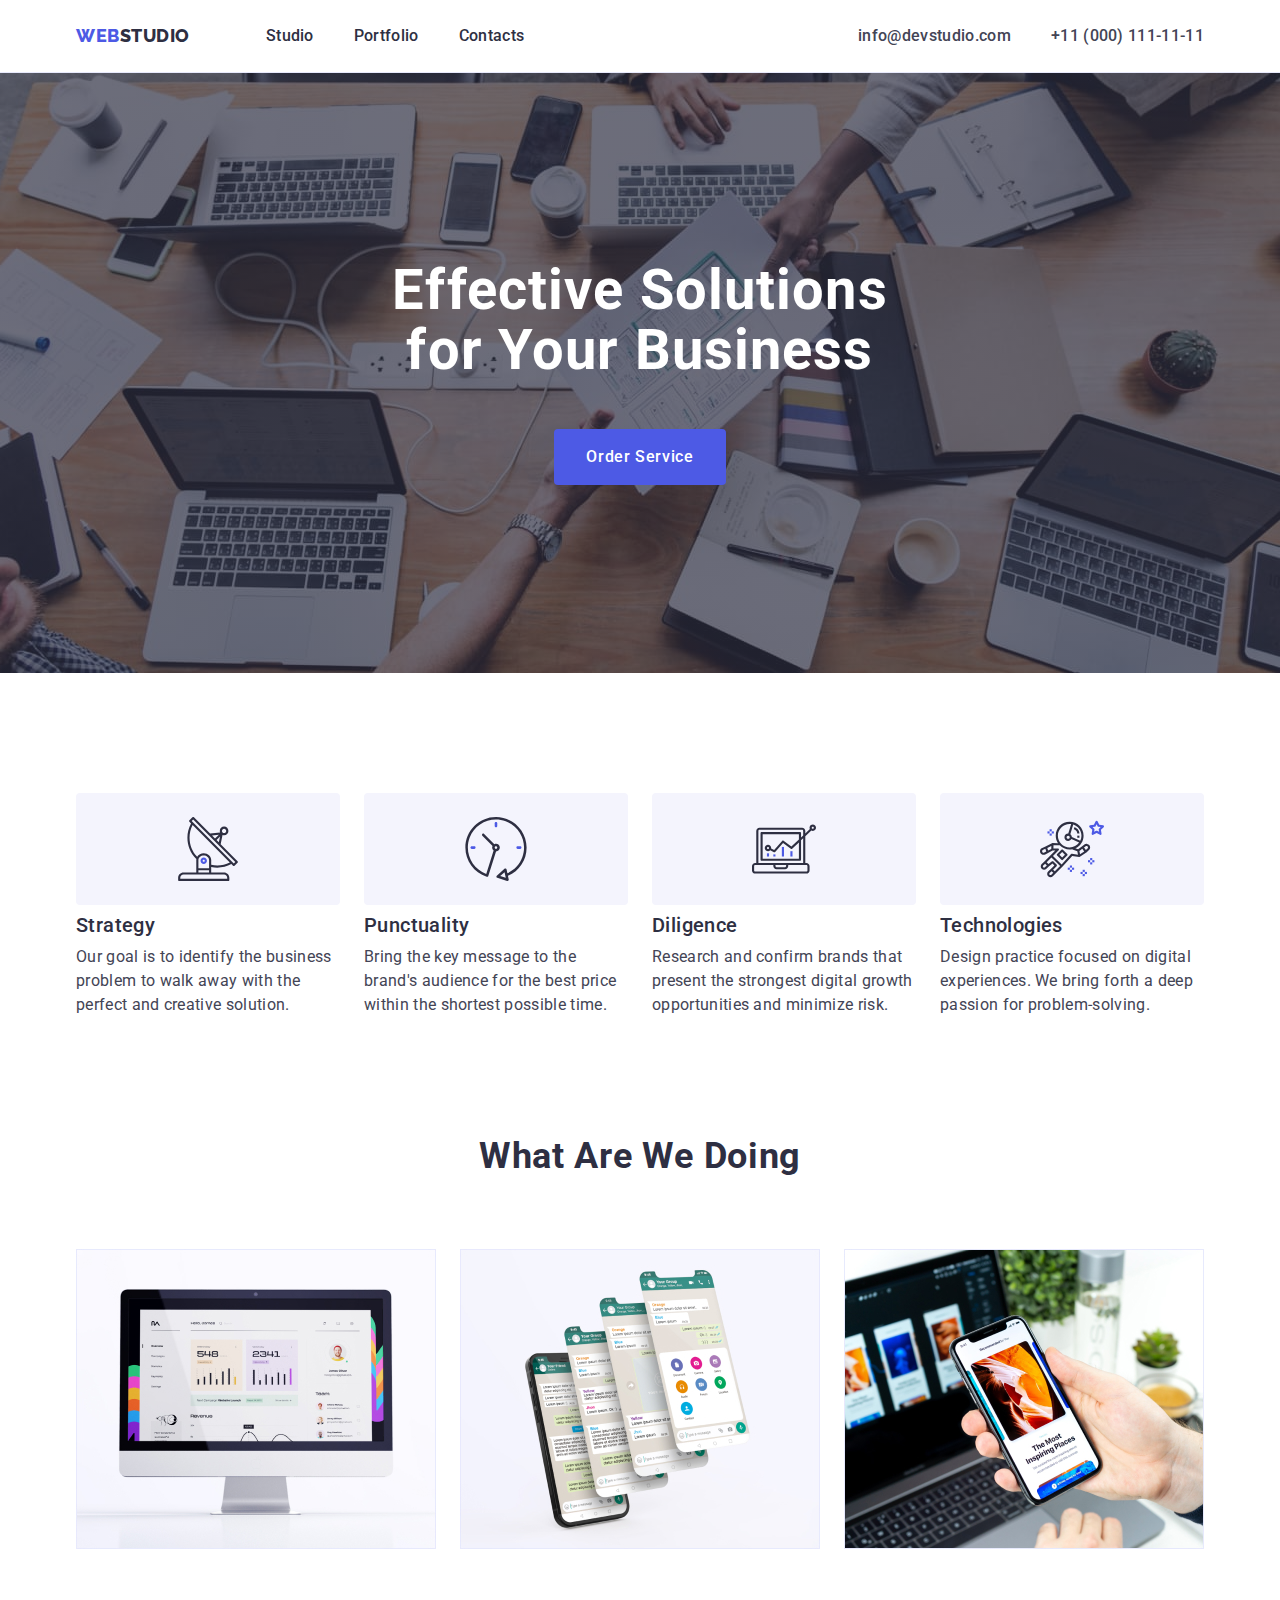
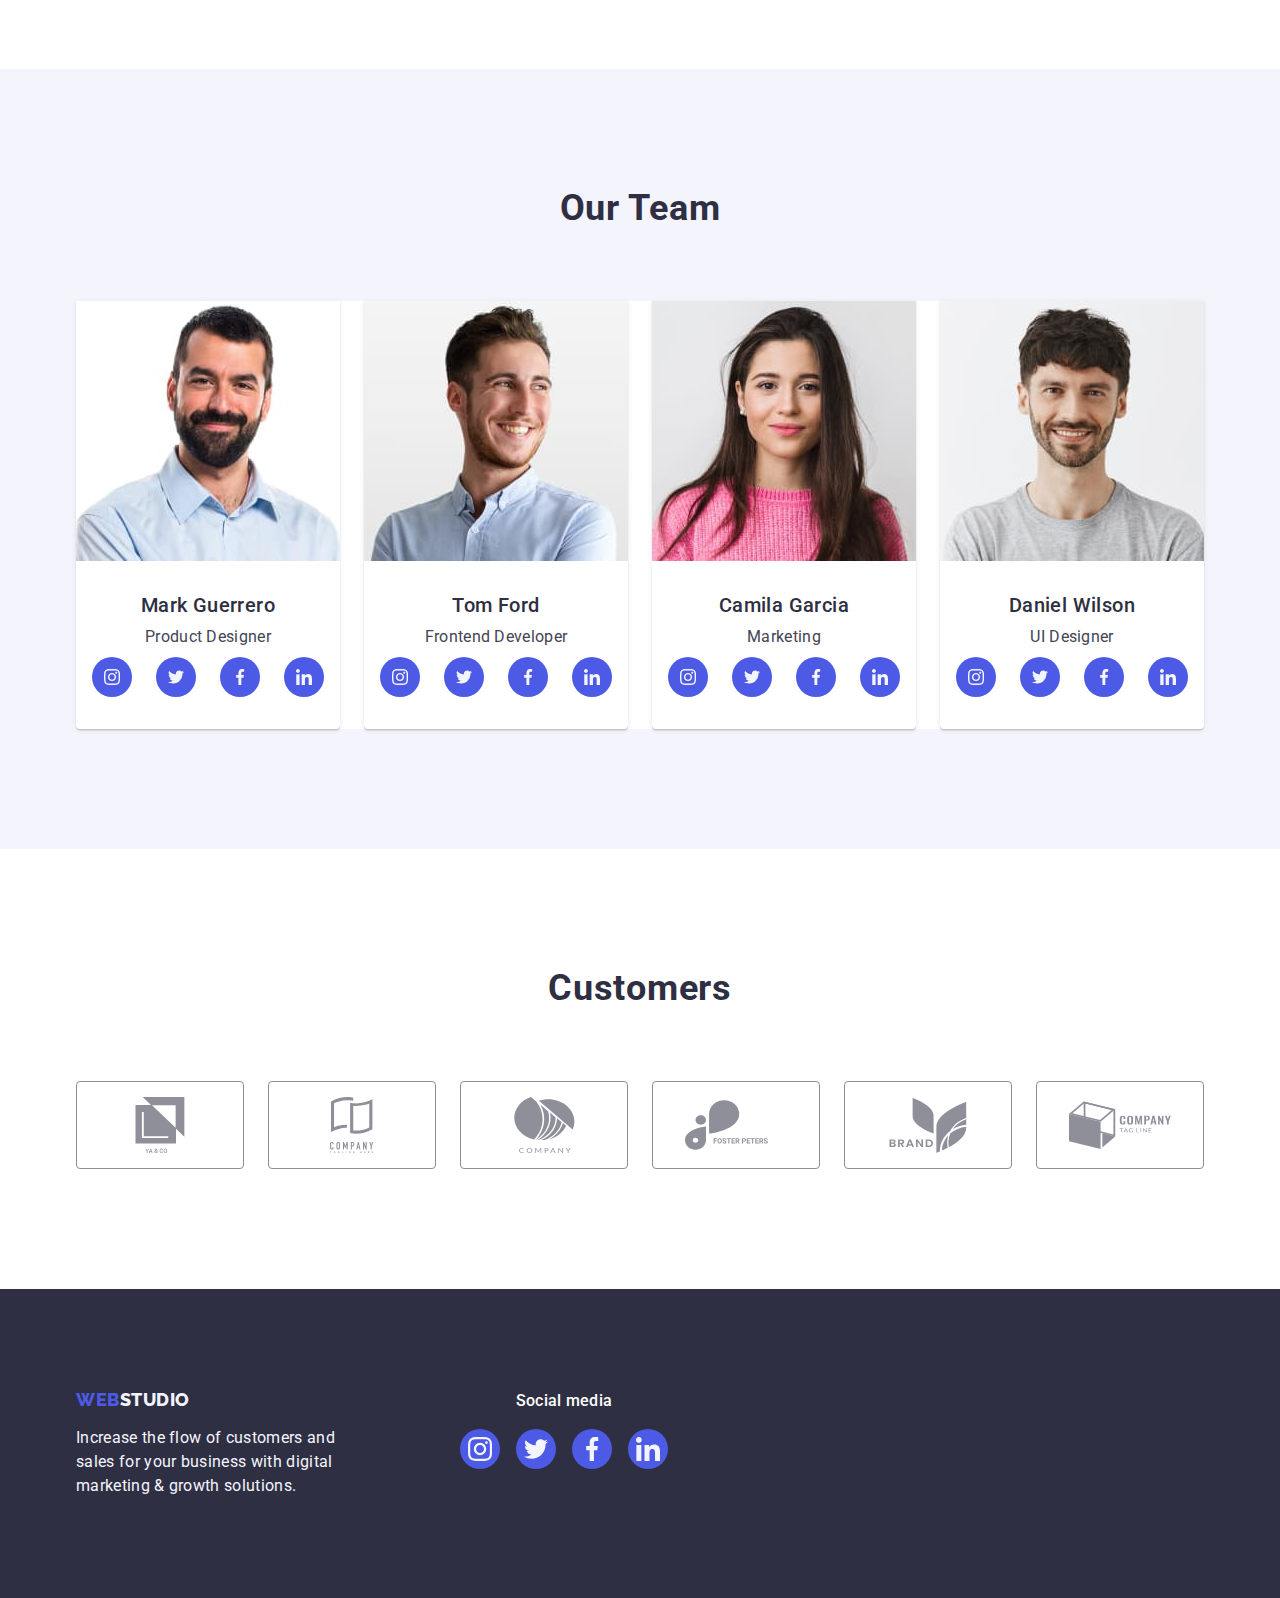
==== index.html @ fb5cec82 "Initial commit" ====
<!DOCTYPE html>
<html lang="en">
  <head>
    <meta charset="UTF-8" />
    <meta http-equiv="X-UA-Compatible" content="IE=edge" />
    <meta name="viewport" content="width=device-width, initial-scale=1.0" />
    <title>Web Studio</title>
    <link rel="preconnect" href="https://fonts.googleapis.com" />
    <link rel="preconnect" href="https://fonts.gstatic.com" crossorigin />
    <link
      href="https://fonts.googleapis.com/css2?family=Raleway:wght@800&family=Roboto:wght@400;500;700;900&display=swap"
      rel="stylesheet"
    />
    <link
      rel="stylesheet"
      href="https://cdnjs.cloudflare.com/ajax/libs/modern-normalize/1.1.0/modern-normalize.min.css"
    />
    <link rel="stylesheet" href="./css/styles.css" />
  </head>
  <body>

    <!-- Header -->

    <header class="header">
      <div class="container main-nav">
        <nav class="header-nav">
          <a href="./index.html" class="logo link"
            >Web<span class="logo-text">Studio</span></a
          >
          <ul class="site-nav list">
            <li class="item"><a href="./index.html" class="link">Studio</a></li>
            <li class="item">
              <a href="./portfolio.html" class="link">Portfolio</a>
            </li>
            <li class="item"><a href="" class="link">Contacts</a></li>
          </ul>
        </nav>

        <address class="address-items">
          <ul class="adress-nav list">
            <li class="item">
              <a class="address link" href="mailto:info@devstudio.com"
                >info@devstudio.com</a
              >
            </li>
            <li class="item">
              <a class="address link" href="tel:+110001111111"
                >+11 (000) 111-11-11</a
              >
            </li>
          </ul>
        </address>
      </div>
    </header>
    <main>

      <!-- BlockHero -->

      <section class="hero">
        <div class="container">
          <h1 class="hero-title">Effective Solutions for Your Business</h1>
          <button type="button" class="hero-button">Order Service</button>
        </div>
      </section>

      <!-- Our advantages -->

      <section class="section">
        <div class="container">
          <h2 class="section-title visually-hidden">Our advantages</h2>
          <ul class="list-advantages list">
            <li class="item">
              <div class="adv-icons">
              <svg class="advantages-icon" width="64" height="64">
                <use href="./images/icons.svg#antenna"></use>
              </svg>
            </div>
              <h3 class="title-advantages">Strategy</h3>
              <p class="text-advantages">
                Our goal is to identify the business problem to walk away with
                the perfect and creative solution.
              </p>
            </li>

            <li class="item">
              <div class="adv-icons">
              <svg class="advantages-icon" width="64" height="64">
                <use href="./images/icons.svg#clock"></use>
              </svg>
            </div>
              <h3 class="title-advantages">Punctuality</h3>
              <p class="text-advantages">
                Bring the key message to the brand's audience for the best price
                within the shortest possible time.
              </p>
            </li>

            <li class="item">
              <div class="adv-icons">
              <svg class="advantages-icon" width="64" height="64">
                <use href="./images/icons.svg#diagram"></use>
              </svg>
            </div>
              <h3 class="title-advantages">Diligence</h3>
              <p class="text-advantages">
                Research and confirm brands that present the strongest digital
                growth opportunities and minimize risk.
              </p>
            </li>

            <li class="item">
              <div class="adv-icons">
              <svg class="advantages-icon" width="64" height="64">
                <use href="./images/icons.svg#astronaut"></use>
              </svg>
            </div>
              <h3 class="title-advantages">Technologies</h3>
              <p class="text-advantages">
                Design practice focused on digital experiences. We bring forth a
                deep passion for problem-solving.
              </p>
            </li>
          </ul>
        </div>
      </section>

      <!--What are we doing  -->

      <section class="section no-top-padding">
        <div class="container">
          <h2 class="section-title">What are we doing</h2>
          <ul class="examples list">
            <li class="item">
              <img src="./images/img1.jpg" alt="display" width="360" />
            </li>

            <li class="item">
              <img src="./images/img2.jpg" alt="Phone screen" width="360" />
            </li>

            <li class="item">
              <img src="./images/img3.jpg" alt="Mobile app" width="360" />
            </li>
          </ul>
        </div>
      </section>

      <!-- Our team -->

      <section class="section team">
        <div class="container">
          <h2 class="section-title">Our Team</h2>
          <ul class="team-list">
            <li class="item">
              <img src="./images/teamcard1.jpg" alt="team_photo1" width="264" />
              <div class="card-team">
                <h3 class="team-title">Mark Guerrero</h3>
                <p class="text-team">Product Designer</p>
                <ul class="list-icons">
                  <li class="team-icons">
                    <a
                      class="link-icons" aria-label="link to instagram"
                      href="https://www.instagram.com/"
                      target="_blank"
                      rel="noopener noreferrer"
                    >
                      <svg class="social-links" width="16" height="16">
                        <use href="./images/icons.svg#instagram"></use>
                      </svg>
                    </a>
                  </li>
                  <li class="team-icons">
                    <a
                      class="link-icons" aria-label="link to twitter"
                      href="https://twitter.com/"
                      target="_blank"
                      rel="noopener noreferrer"
                    >
                      <svg class="social-links" width="16" height="16">
                        <use href="./images/icons.svg#twitter"></use>
                      </svg>
                    </a>
                  </li>
                  <li class="team-icons">
                    <a
                      class="link-icons" aria-label="link to facebook"
                      href="https://www.facebook.com/"
                      target="_blank"
                      rel="noopener noreferrer"
                    >
                      <svg class="social-links" width="16" height="16">
                        <use href="./images/icons.svg#facebook"></use>
                      </svg>
                    </a>
                  </li>
                  <li class="team-icons">
                    <a
                      class="link-icons" aria-label="link to linkedin"
                      href="https://www.linkedin.com/"
                      target="_blank"
                      rel="noopener noreferrer"
                    >
                      <svg class="social-links" width="16" height="16">
                        <use href="./images/icons.svg#linkedin"></use>
                      </svg>
                    </a>
                  </li>
                </ul>
              </div>
            </li>
            <li class="item">
              <img src="./images/teamcard2.jpg" alt="team_photo2" width="264" />
              <div class="card-team">
                <h3 class="team-title">Tom Ford</h3>
                <p class="text-team">Frontend Developer</p>
                <ul class="list-icons">
                  <li class="team-icons">
                    <a
                      class="link-icons" aria-label="link to instagram"
                      href="https://www.instagram.com/"
                      target="_blank"
                      rel="noopener noreferrer"
                    >
                      <svg class="social-links" width="16" height="16">
                        <use href="./images/icons.svg#instagram"></use>
                      </svg>
                    </a>
                  </li>
                  <li class="team-icons">
                    <a
                      class="link-icons" aria-label="link to twitter"
                      href="https://twitter.com/"
                      target="_blank"
                      rel="noopener noreferrer"
                    >
                      <svg class="social-links" width="16" height="16">
                        <use href="./images/icons.svg#twitter"></use>
                      </svg>
                    </a>
                  </li>
                  <li class="team-icons">
                    <a
                      class="link-icons" aria-label="link to facebook"
                      href="https://www.facebook.com/"
                      target="_blank"
                      rel="noopener noreferrer"
                    >
                      <svg class="social-links" width="16" height="16">
                        <use href="./images/icons.svg#facebook"></use>
                      </svg>
                    </a>
                  </li>
                  <li class="team-icons">
                    <a
                      class="link-icons" aria-label="link to linkedin"
                      href="https://www.linkedin.com/"
                      target="_blank"
                      rel="noopener noreferrer"
                    >
                      <svg class="social-links" width="16" height="16">
                        <use href="./images/icons.svg#linkedin"></use>
                      </svg>
                    </a>
                  </li>
                </ul>
              </div>
            </li>

            <li class="item">
              <img src="./images/teamcard3.jpg" alt="team_photo3" width="264" />
              <div class="card-team">
                <h3 class="team-title">Camila Garcia</h3>
                <p class="text-team">Marketing</p>
                <ul class="list-icons">
                  <li class="team-icons">
                    <a
                      class="link-icons" aria-label="link to instagram"
                      href="https://www.instagram.com/"
                      target="_blank"
                      rel="noopener noreferrer"
                    >
                      <svg class="social-links" width="16" height="16">
                        <use href="./images/icons.svg#instagram"></use>
                      </svg>
                    </a>
                  </li>
                  <li class="team-icons">
                    <a
                      class="link-icons" aria-label="link to twitter"
                      href="https://twitter.com/"
                      target="_blank"
                      rel="noopener noreferrer"
                    >
                      <svg class="social-links" width="16" height="16">
                        <use href="./images/icons.svg#twitter"></use>
                      </svg>
                    </a>
                  </li>
                  <li class="team-icons">
                    <a
                      class="link-icons" aria-label="link to facebook"
                      href="https://www.facebook.com/"
                      target="_blank"
                      rel="noopener noreferrer"
                    >
                      <svg class="social-links" width="16" height="16">
                        <use href="./images/icons.svg#facebook"></use>
                      </svg>
                    </a>
                  </li>
                  <li class="team-icons">
                    <a
                      class="link-icons" aria-label="link to linkedin"
                      href="https://www.linkedin.com/"
                      target="_blank"
                      rel="noopener noreferrer"
                    >
                      <svg class="social-links" width="16" height="16">
                        <use href="./images/icons.svg#linkedin"></use>
                      </svg>
                    </a>
                  </li>
                </ul>
              </div>
            </li>

            <li class="item">
              <img src="./images/teamcard4.jpg" alt="team_photo4" width="264" />
              <div class="card-team">
                <h3 class="team-title">Daniel Wilson</h3>
                <p class="text-team">UI Designer</p>
                <ul class="list-icons">
                  <li class="team-icons">
                    <a
                      class="link-icons" aria-label="link to instagram"
                      href="https://www.instagram.com/"
                      target="_blank"
                      rel="noopener noreferrer"
                    >
                      <svg class="social-links" width="16" height="16">
                        <use href="./images/icons.svg#instagram"></use>
                      </svg>
                    </a>
                  </li>
                  <li class="team-icons">
                    <a
                      class="link-icons" aria-label="link to twitter"
                      href="https://twitter.com/"
                      target="_blank"
                      rel="noopener noreferrer"
                    >
                      <svg class="social-links" width="16" height="16">
                        <use href="./images/icons.svg#twitter"></use>
                      </svg>
                    </a>
                  </li>
                  <li class="team-icons">
                    <a
                      class="link-icons" aria-label="link to facebook"
                      href="https://www.facebook.com/"
                      target="_blank"
                      rel="noopener noreferrer"
                    >
                      <svg class="social-links" width="16" height="16">
                        <use href="./images/icons.svg#facebook"></use>
                      </svg>
                    </a>
                  </li>
                  <li class="team-icons">
                    <a
                      class="link-icons" aria-label="link to linkedin"
                      href="https://www.linkedin.com/"
                      target="_blank"
                      rel="noopener noreferrer"
                    >
                      <svg class="social-links" width="16" height="16">
                        <use href="./images/icons.svg#linkedin"></use>
                      </svg>
                    </a>
                  </li>
                </ul>
              </div>
            </li>
          </ul>
        </div>
      </section>

      <!-- Customers -->

      <section class="section">
        <div class="container">
          <h2 class="customers-title">Customers</h2>
          <ul class="customers-list">
            <li class="item">
              <a class="customer-links" href="">
                <svg class="customer-icons" width="104" height="56">
                  <use href="./images/icons.svg#logo-1"></use>
                </svg>
              </a>
            </li>
            <li class="item">
              <a class="customer-links" href="">
                <svg class="customer-icons" width="104" height="56">
                  <use href="./images/icons.svg#logo-2"></use>
                </svg>
              </a>
            </li>
            <li class="item">
              <a class="customer-links" href="">
                <svg class="customer-icons" width="104" height="56">
                  <use href="./images/icons.svg#logo-3"></use>
                </svg>
              </a>
            </li>
            <li class="item">
              <a class="customer-links" href="">
                <svg class="customer-icons" width="104" height="56">
                  <use href="./images/icons.svg#logo-4"></use>
                </svg>
              </a>
            </li>
            <li class="item">
              <a class="customer-links" href="">
                <svg class="customer-icons" width="104" height="56">
                  <use href="./images/icons.svg#logo-5"></use>
                </svg>
              </a>
            </li>
            <li class="item">
              <a class="customer-links" href="">
                <svg class="customer-icons" width="104" height="56">
                  <use href="./images/icons.svg#logo-6"></use>
                </svg>
              </a>
            </li>
          </ul>
        </div>
      </section>
    </main>

    <!-- Footer -->

    <footer class="footer-section">
      <div class="container position-footer">
        <div class="footer-logo-text">
          <a href="./index.html" class="logo link"
            >Web<span class="logo-text-footer">Studio</span></a
          >
          <p class="footer-text">
            Increase the flow of customers and sales for your business with
            digital marketing & growth solutions.
          </p>
        </div>
        <div class="footer-social-media">
          <p class="footer-title">Social media</p>
          <ul class="footer-list">
            <li class="footer-icons">
              <a
                class="link-icons footer" aria-label="link to instagram"
                href="https://www.instagram.com/"
                target="_blank"
                rel="noopener noreferrer">
                <svg class="social-links" width="24" height="24">
                  <use href="./images/icons.svg#instagram"></use>
                </svg>
              </a>
            </li>
            <li class="footer-icons">
              <a
                class="link-icons footer" aria-label="link to twitter"
                href="https://twitter.com/"
                target="_blank"
                rel="noopener noreferrer">
                <svg class="social-links" width="24" height="24">
                  <use href="./images/icons.svg#twitter"></use>
                </svg>
              </a>
            </li>
            <li class="footer-icons">
              <a
                class="link-icons footer" aria-label="link to facebook"
                href="https://www.facebook.com/"
                target="_blank"
                rel="noopener noreferrer"
              >
                <svg class="social-links" width="24" height="24">
                  <use href="./images/icons.svg#facebook"></use>
                </svg>
              </a>
            </li>
            <li class="footer-icons">
              <a
                class="link-icons footer" aria-label="link to linkedin"
                href="https://www.linkedin.com/"
                target="_blank"
                rel="noopener noreferrer"
              >
                <svg class="social-links" width="24" height="24">
                  <use href="./images/icons.svg#linkedin"></use>
                </svg>
              </a>
            </li>
          </ul>
        </div>
      </div>
    </footer>
  </body>
</html>
---- css/styles.css ----
:root {
  --primary-text-color: #434455;
  --title-text-color: #2e2f42;
  --iris: #4d5ae5;
  --cts-color: #404bbf;
  --primary-white-color: #ffffff;
  --accent-color: #e7e9fc;
  --cloud-color: #f4f4fd;
  --logo-text: #2196f3;
  --rgba-background:rgba(244, 244, 253, 1);
  --rgba-green: rgba(49, 208, 170, 1);
  --rgba-iris:rgba(77, 90, 229, 1);
  --rgba-ocean:rgba(64, 75, 191, 1);
  --rgba-navy-blue: rgba(46, 47, 66, 1);
  --rgba-light-slate: rgba(142, 143, 153, 1);
  --icon-fill-color:#8e8f99;

}

*,
*::before,
*::after {
  box-sizing: border-box;
}

.list {
  list-style: none;
  padding: 0;
  margin: 0;
}

.link {
  text-decoration: none;
}

ul {
  list-style: none;
  margin: 0;
  padding: 0;
}

h1,
h2,
h3,
p {
  margin: 0;
}

img {
  display: block;
}

body {
  background-color: #fff;
  color: var(--primary-text-color);
  font-family: Roboto, sans-serif;
  letter-spacing: 0.02em;
}

.container {
  margin-left: auto;
  margin-right: auto;
  width: 1158px;
  padding-left: 15px;
  padding-right: 15px;
}

.section {
  padding-top: 120px;
  padding-bottom: 120px;
}

.no-top-padding {
  padding-top: 0;
  padding-bottom: 120px;
}

/* Main nav */

.main-nav {
  display: flex;
  align-items: center;
}

.logo {
  margin-right: 76px;

  color: var(--iris);
  font-family: Raleway, sans-serif;
  font-weight: 800;
  font-size: 18px;
  line-height: 1.17;
  letter-spacing: 0.03em;
  text-decoration: none;
  text-transform: uppercase;
}

.logo-text {
  color: var(--title-text-color);
}

/* Header */

.header {
  box-shadow: 0px 2px 1px rgba(46, 47, 66, 0.08), 0px 1px 1px rgba(46, 47, 66, 0.16), 0px 1px 6px rgba(46, 47, 66, 0.08); 
  border-bottom: 1px solid var(--accent-color);
}

.header-nav {
  display: flex;
  align-items: center;
}

/* Site nav */

.site-nav {
  display: flex;
  align-items: center;
}

.site-nav .link {
  display: block;
  padding-top: 24px;
  padding-bottom: 24px;
}

.site-nav .item:not(:last-child) {
  margin-right: 40px;
}

.adress-nav .link {
  display: block;
}

.adress-nav .item:not(:last-child) {
  margin-right: 40px;
}

.list .link {
  color: var(--title-text-color);
  font-weight: 500;
  font-size: 16px;
  line-height: 1.5;
  letter-spacing: 0.02em;
  text-decoration: none;
}

.list .link:hover,
.list .link:focus {
  color: var(--cts-color);
}

.card-content:hover,
.card-content:focus,
.portfolio-item .link:hover,
.portfolio-item .link:focus {
  box-shadow: 0px 1px 6px rgba(46, 47, 66, 0.08), 0px 1px 1px rgba(46, 47, 66, 0.16), 0px 2px 1px rgba(46, 47, 66, 0.08);
}

.adress-nav {
  display: flex;
  font-style: normal;
}

.adress-nav .address {
  color: var(--primary-text-color);
  font-weight: 500;
  font-size: 16px;
  line-height: 1.5;
  text-decoration: none;
}

.adress-nav .address:hover,
.adress-nav .address:focus {
  color: var(--cts-color);
}

.address-items {
  margin-left: auto;
}

/* Buttons */

.buttons {
  display: flex;
  justify-content: center;
  margin-bottom: 72px;
}

.buttons .item:not(:last-child) {
  margin-right: 24px;
}

.btn-filters {
  background-color: var(--cloud-color);
  color: var(--iris);
  font-family: "Roboto", sans-serif;
  font-weight: 500;
  font-size: 16px;
  line-height: 1.5;
  letter-spacing: 0.04em;
  display: block;
  border: 1px solid var(--accent-color);
  cursor: pointer;
  padding: 12px 24px;
  border-radius: 4px;
}

.btn-filters:hover,
.btn-filters:focus {
  background-color: var(--cts-color);
  color: var(--primary-white-color);
  border: 1px solid transparent;
  box-shadow: 0px 3px 1px rgba(0, 0, 0, 0.1), 0px 2px 1px rgba(0, 0, 0, 0.08), 0px 2px 2px rgba(0, 0, 0, 0.12);
}

/* Hero */

.hero {
  /* background-color: var(--title-text-color); */
  padding-top: 188px;
  padding-bottom: 188px;
  height: 600px;
  max-width: 1440px;
  margin-left: auto;
  margin-right: auto;
  background-size: cover;
  background-repeat: no-repeat;
  background-position: center;
  background-image:linear-gradient(rgba(46, 47, 66, 0.7),rgba(46, 47, 66, 0.7)),url(../images/hero.jpg)

}

.hero-title {
  color: var(--primary-white-color);
  font-weight: 700;
  font-size: 56px;
  line-height: 1.07;
  letter-spacing: 0.02em;
  margin: 0 auto 48px;
  max-width: 496px;
  display: block;
  text-align: center;
}

.hero-button {
  display: block;
  background: var(--iris);
  color: var(--primary-white-color);
  font-family: "Roboto", sans-serif;
  font-weight: 500;
  font-size: 16px;
  line-height: 1.5;
  letter-spacing: 0.04em;
  border-radius: 4px;
  border: none;
  padding: 16px 32px;
  min-width: 169px;
  height: 56px;
  text-align: center;
  cursor: pointer;
  margin-left: auto;
  margin-right: auto;
}

.hero-button:hover,
.hero-button:focus {
  background: var(--cts-color);
  box-shadow: 0px 4px 4px rgba(0, 0, 0, 0.15);
}

/* Section */


.section-title {
  color: var(--title-text-color);
  font-weight: 700;
  font-size: 36px;
  line-height: 1.11;
  text-align: center;
  letter-spacing: 0.02em;
  text-transform: capitalize;
  margin-top: 0;
  margin-bottom: 72px;
}
.visually-hidden {
  position: absolute;
  width: 1px;
  height: 1px;
  margin: -1px;
  border: 0;
  padding: 0;

  white-space: nowrap;
  clip-path: inset(100%);
  clip: rect(0 0 0 0);
  overflow: hidden;
}

/* Advantages */

.list-advantages {
  display: flex;
  gap: 24px;
}

.list-advantages .item {
  width: calc((100% - 72px) / 4);
}

.title-advantages {
  color: var(--title-text-color);
  font-weight: 500;
  font-size: 20px;
  line-height: 1.2;
  letter-spacing: 0.02em;
  margin-top: 0;
  margin-bottom: 8px;
}

.adv-icons {
  display: flex;
  align-items: center;
  justify-content: center;
  height: 112px;
  background-color: var(--cloud-color);
  border-radius: 4px;
  margin-bottom: 8px;
}


/* Advantages,Portfolio,Team */

.list .text-advantages,
.list .text {
  color: var(--primary-text-color);
  font-size: 16px;
  line-height: 1.5;
  letter-spacing: 0.02em;
}

/* Examples */

.examples.item {
  width: calc((100% - 48px) / 3);
}
.examples {
  display: flex;
  gap: 24px;
}

/* Our team */

.team {
  background-color: var(--cloud-color);
}

.team-list {
  display: flex;
  background-color: var(--primary-white-color);
  gap: 24px;
}
.team-list .item {
    width: calc((100% - 72px) / 4);
    border-radius: 0px 0px 4px 4px;
    box-shadow: 0px 1px 6px rgba(46, 47, 66, 0.08), 0px 1px 1px rgba(46, 47, 66, 0.16), 0px 2px 1px rgba(46, 47, 66, 0.08);
}

.card-team {
  padding: 32px 0;
}

.team-title {
  color: var(--title-text-color);
  font-weight: 500;
  font-size: 20px;
  line-height: 1.2;
  letter-spacing: 0.02em;
  margin-bottom: 8px;
  text-align: center;
}
.text-team {
  color: var(--primary-text-color);
  font-size: 16px;
  line-height: 1.5;
  letter-spacing: 0.02em;
  text-align: center;
  margin-bottom: 8px;
}

.link-icons {
  display: flex;
  align-items: center;
  justify-content: center;
  width: 40px;
  height: 40px;
  border-radius: 50%;
  background-color: var(--rgba-iris);
}

.list-icons {
  display: flex;
  justify-content: center;
  margin-right: auto;
  margin-left: auto;
  gap: 24px;
}

.list-icons {
  width: calc((100% - 72px) / 4);
}

.team-icons .link-icons:hover,
.team-icons .link-icons:focus {
  background-color: var(--rgba-ocean);
}

.social-links {
  fill: var(--cloud-color);
}


/* Portfolio */

.section-portfolio {
  padding-top: 96px;
  padding-bottom: 120px;
}

.portfolio-title {
  color: var(--title-text-color);
  font-weight: 500;
  font-size: 20px;
  line-height: 1.2;
  letter-spacing: 0.02em;
  margin-bottom: 8px;
}

.portfolio-examples {
  display: flex;
  flex-wrap: wrap;
}

.portfolio-item {
  width: 360px;
  margin-right: 24px;
  margin-bottom: 48px;
}

.portfolio-item > .link {
  display: block;

}
.portfolio-item:nth-child(3n) {
  margin-right: 0;
}

.portfolio-item:nth-last-child(-n + 3) {
  margin-bottom: 0;
}

.card-content {
  border-bottom: 1px solid var(--accent-color);
  padding: 32px 16px;
}

/* Footer */

.footer-text {
  color: var(--cloud-color);
  font-size: 16px;
  line-height: 1.5;
  max-width: 264px;
}
.footer-list {
  display: flex;
  gap: 16px;
}

.footer-list {
  width: calc((100% - 48px) / 4);
}

.footer-section {
  padding-top: 100px;
  padding-bottom: 100px;
  background-color: var(--title-text-color);
}

.logo-text-footer {
  color: var(--cloud-color);
}

.footer-logo-text> .logo {
  display: block;
  margin:  0 0 16px 0;
}

.footer-title {
  font-weight: 500;
  font-size: 16px;
  line-height: 1.5;
  letter-spacing: 0.02em;
  color: var(--primary-white-color);
  text-align: center;
  margin-bottom: 16px;
}

.footer-icons .footer:hover,
.footer-icons .footer:focus {
  background-color: var(--rgba-green);
}

.position-footer {
  display: flex;
  align-items: baseline;
}

.footer-logo-text {
  margin-right: 120px;
}


/* Customer */

.customers-title {
font-weight: 700;
font-size: 36px;
line-height: 1.1;
text-align: center;
letter-spacing: 0.02em;
margin-bottom: 72px;
color: var(--title-text-color);
}


.customer-links {
  display: flex;
  align-items: center;
  justify-content: center;
  width: 168px;
  height: 88px;
  padding: 16px 32px;
  border: 1px solid var(--rgba-light-slate);
  border-radius: 4px;
  color: var(--icon-fill-color);
}

.customers-list {
  display: flex;
  gap: 24px;
}

.customers-list .item {
  width: calc((100% - 120px) / 6);
}

.customer-icons {
  fill: currentColor;
}

.customer-icons:hover,
.customer-icons:focus {
color:var(--cts-color)
}

.customer-links:hover,
.customer-links:focus {
  border: 1px solid var(--rgba-ocean);
  color:var(--cts-color)
}
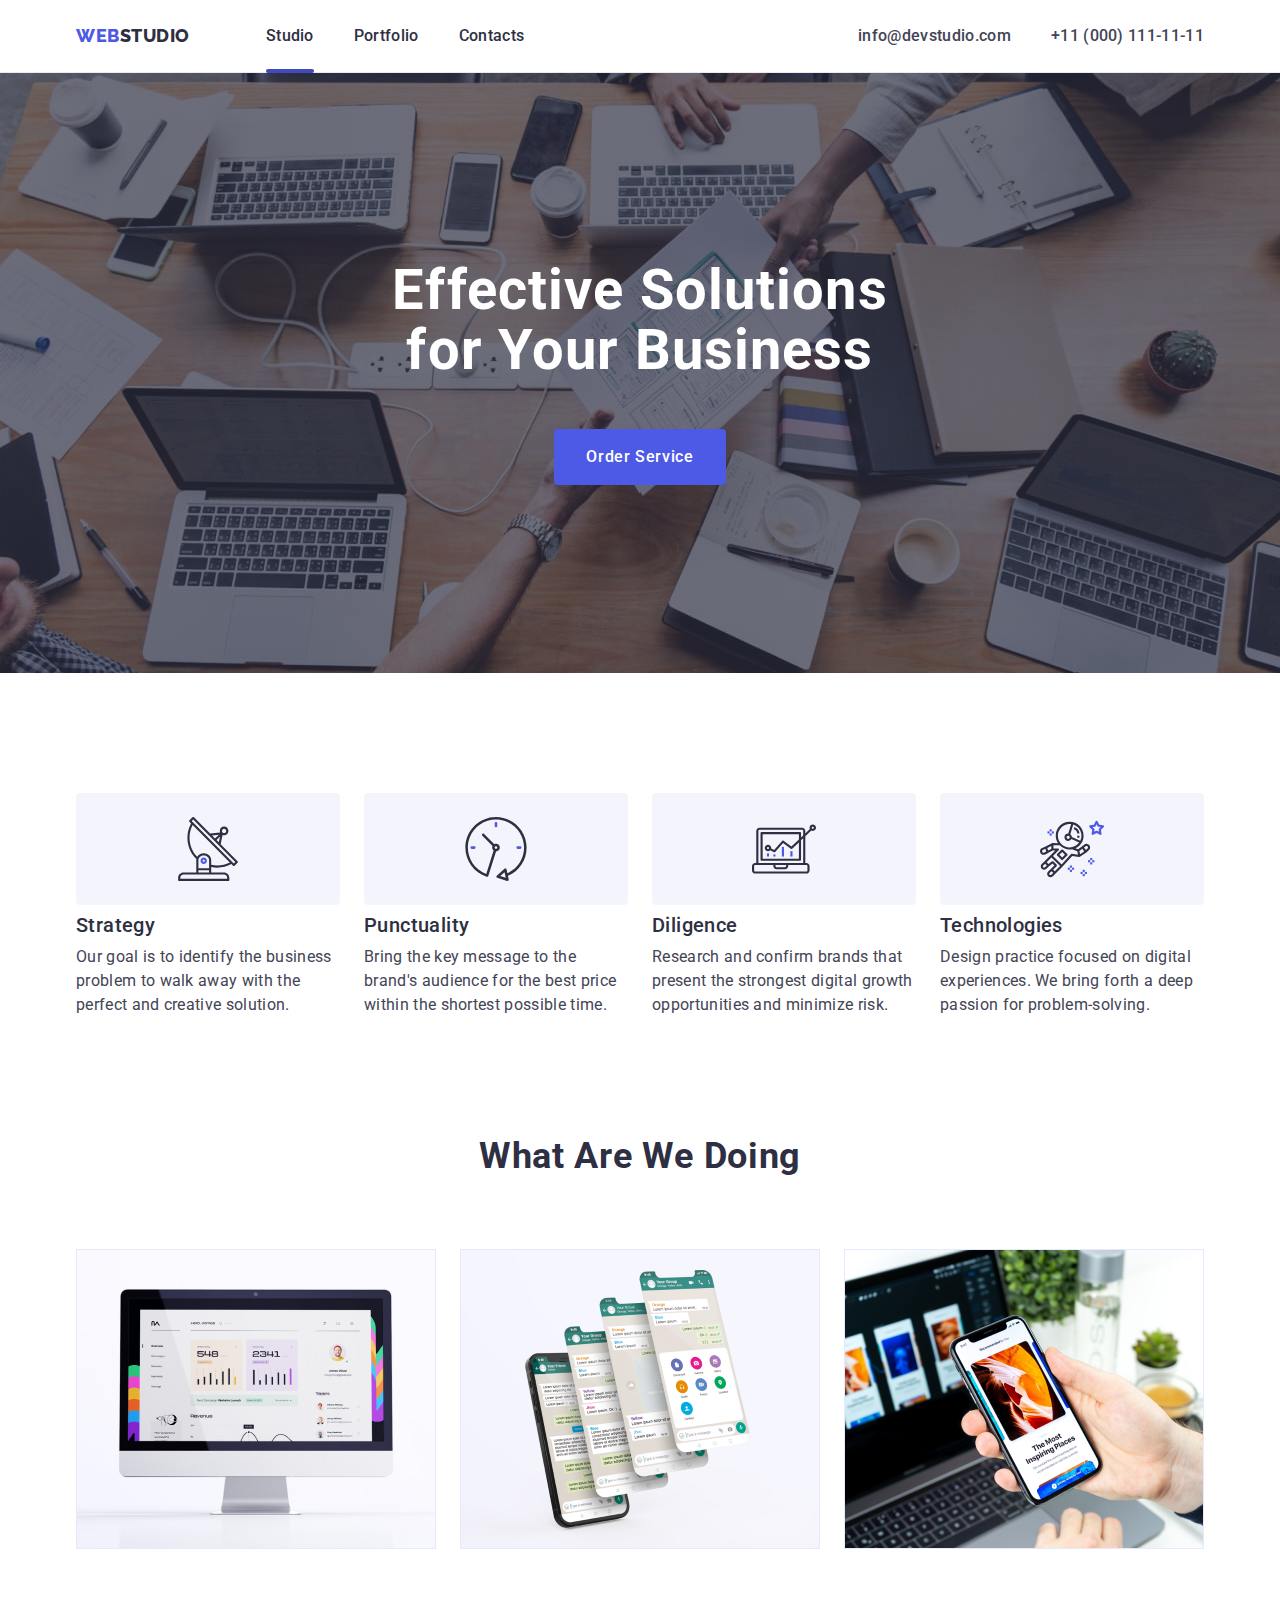
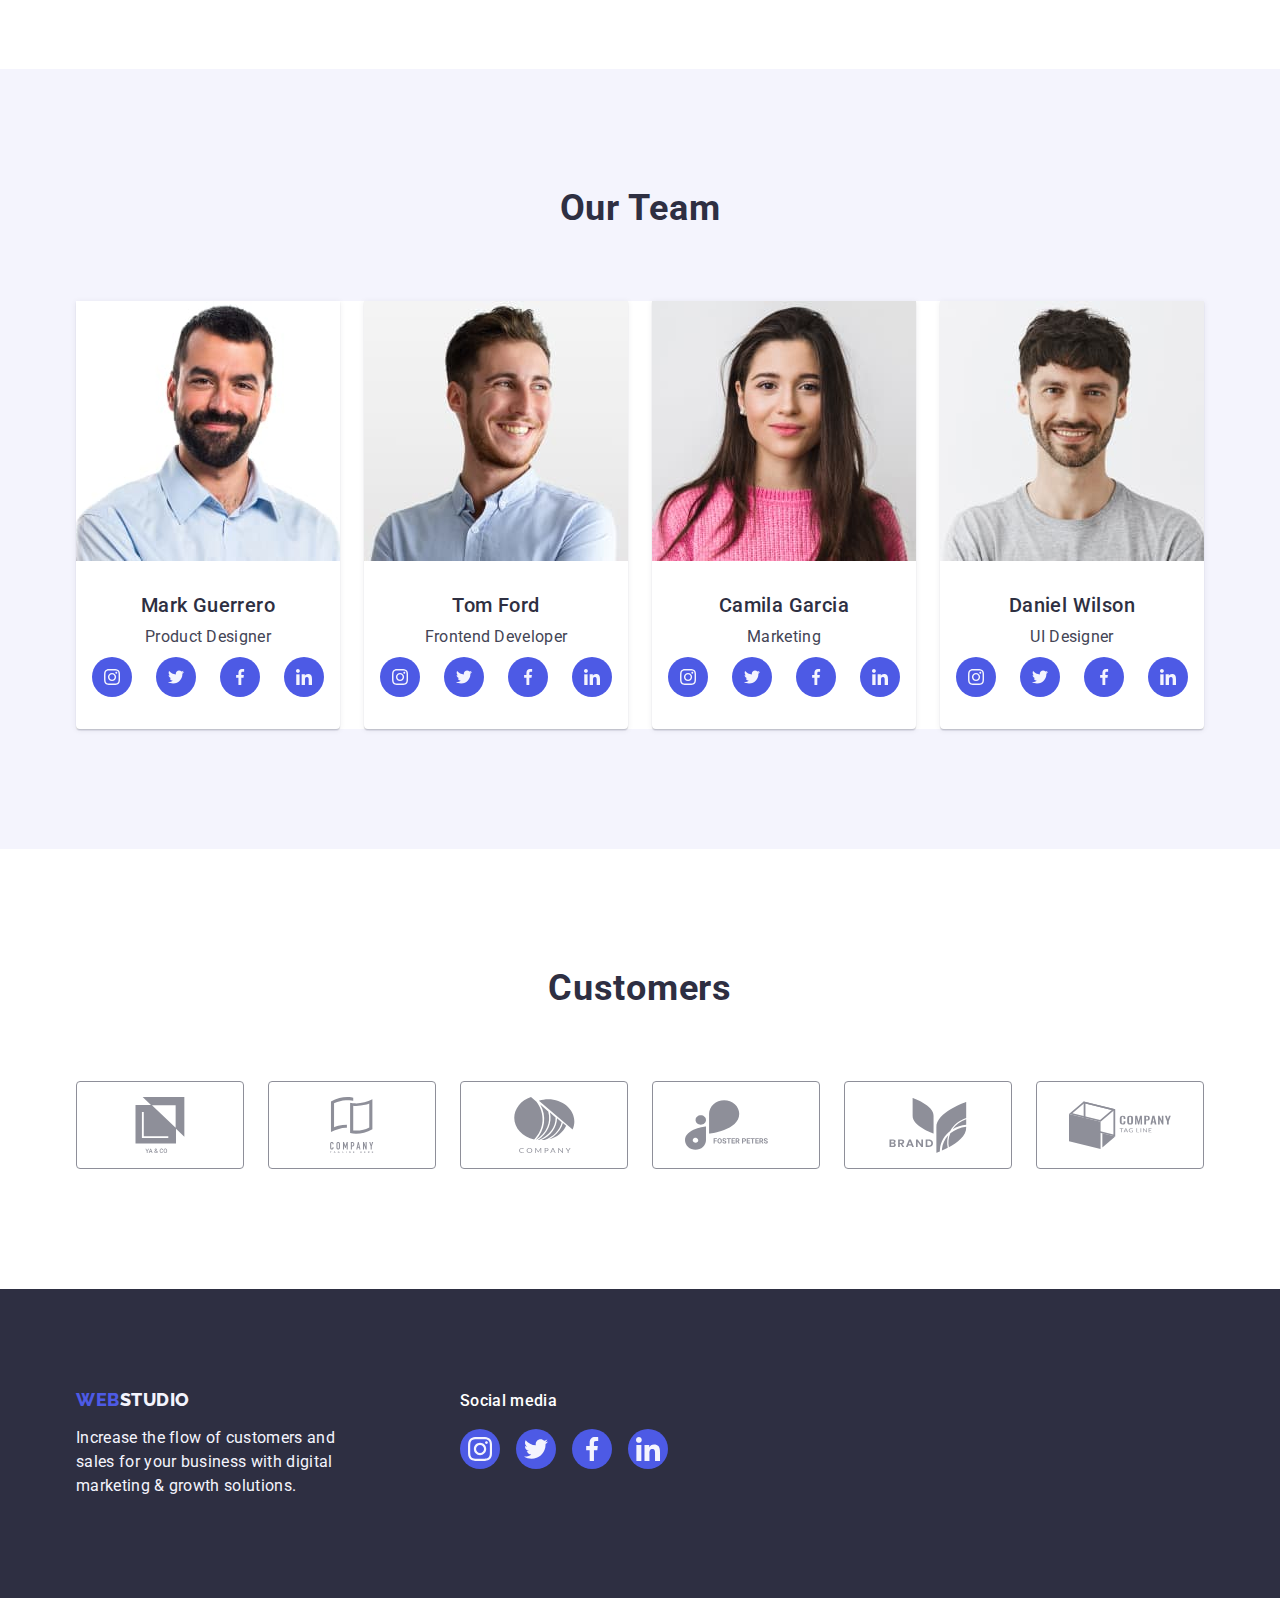
==== commit 430e7f42: "add animation" ====
--- a/index.html
+++ b/index.html
@@ -28,7 +28,7 @@
             >Web<span class="logo-text">Studio</span></a
           >
           <ul class="site-nav list">
-            <li class="item"><a href="./index.html" class="link">Studio</a></li>
+            <li class="item"><a href="./index.html" class="link link-current">Studio</a></li>
             <li class="item">
               <a href="./portfolio.html" class="link">Portfolio</a>
             </li>
@@ -59,7 +59,7 @@
       <section class="hero">
         <div class="container">
           <h1 class="hero-title">Effective Solutions for Your Business</h1>
-          <button type="button" class="hero-button">Order Service</button>
+          <button type="button" class="hero-button" data-modal-open>Order Service</button>
         </div>
       </section>
 
@@ -504,5 +504,16 @@
         </div>
       </div>
     </footer>
+   
+    <div class="backdrop is-hidden" data-modal>
+      <div class="modal">
+        <button class="modal-button" data-modal-close>
+          <svg class="modal-icon" width="8" height="8">
+            <use href="./images/icons.svg#close"></use>
+          </svg>
+        </button>
+      </div>
+    </div> 
+    <script src="./js/modal.js"></script>
   </body>
 </html>
--- a/css/styles.css
+++ b/css/styles.css
@@ -15,13 +15,15 @@
   --rgba-light-slate: rgba(142, 143, 153, 1);
   --icon-fill-color:#8e8f99;
 
-}
-
-*,
+  --animation-transition: 250ms cubic-bezier(0.4, 0, 0.2, 1);
+
+}
+
+/* *,
 *::before,
 *::after {
   box-sizing: border-box;
-}
+} */
 
 .list {
   list-style: none;
@@ -29,7 +31,7 @@
   margin: 0;
 }
 
-.link {
+a {
   text-decoration: none;
 }
 
@@ -84,7 +86,6 @@
 
 .logo {
   margin-right: 76px;
-
   color: var(--iris);
   font-family: Raleway, sans-serif;
   font-weight: 800;
@@ -118,6 +119,22 @@
   align-items: center;
 }
 
+.item .link {
+  position: relative;
+}
+
+.link-current:after {
+  display: block;
+  content:'';
+  position: absolute;
+  width: 100%;
+  height: 4px;
+  bottom: -1px;
+  background-color: var(--cts-color);
+  border-radius: 2px;
+}
+
+
 .site-nav .link {
   display: block;
   padding-top: 24px;
@@ -143,6 +160,7 @@
   line-height: 1.5;
   letter-spacing: 0.02em;
   text-decoration: none;
+  transition: color var(--animation-transition);
 }
 
 .list .link:hover,
@@ -150,12 +168,6 @@
   color: var(--cts-color);
 }
 
-.card-content:hover,
-.card-content:focus,
-.portfolio-item .link:hover,
-.portfolio-item .link:focus {
-  box-shadow: 0px 1px 6px rgba(46, 47, 66, 0.08), 0px 1px 1px rgba(46, 47, 66, 0.16), 0px 2px 1px rgba(46, 47, 66, 0.08);
-}
 
 .adress-nav {
   display: flex;
@@ -167,7 +179,7 @@
   font-weight: 500;
   font-size: 16px;
   line-height: 1.5;
-  text-decoration: none;
+  transition: color var(--animation-transition);
 }
 
 .adress-nav .address:hover,
@@ -204,6 +216,7 @@
   cursor: pointer;
   padding: 12px 24px;
   border-radius: 4px;
+  transition: color var(--animation-transition), background-color var(--animation-transition), box-shadow var(--animation-transition);
 }
 
 .btn-filters:hover,
@@ -261,11 +274,12 @@
   cursor: pointer;
   margin-left: auto;
   margin-right: auto;
+  transition: background-color var(--animation-transition), box-shadow var(--animation-transition)
 }
 
 .hero-button:hover,
 .hero-button:focus {
-  background: var(--cts-color);
+  background-color: var(--cts-color);
   box-shadow: 0px 4px 4px rgba(0, 0, 0, 0.15);
 }
 
@@ -396,6 +410,7 @@
   height: 40px;
   border-radius: 50%;
   background-color: var(--rgba-iris);
+  transition: background-color var(--animation-transition);
 }
 
 .list-icons {
@@ -445,6 +460,7 @@
   width: 360px;
   margin-right: 24px;
   margin-bottom: 48px;
+  transition: box shadow var(--animation-transition);
 }
 
 .portfolio-item > .link {
@@ -462,6 +478,43 @@
 .card-content {
   border-bottom: 1px solid var(--accent-color);
   padding: 32px 16px;
+  transition: box shadow var(--animation-transition);
+}
+
+.card-content:hover,
+.card-content:focus,
+.portfolio-item .link:hover,
+.portfolio-item .link:focus {
+  box-shadow: 0px 1px 6px rgba(46, 47, 66, 0.08), 0px 1px 1px rgba(46, 47, 66, 0.16), 0px 2px 1px rgba(46, 47, 66, 0.08);
+}
+
+.image-box {
+  position: relative;
+  overflow: hidden;
+}
+
+.overlay {
+  position: absolute;
+  top: 0;
+  left: 0;
+  width: 100%;
+  height: 100%; 
+  background-color: var(--iris);
+  padding: 40px 32px;
+  transform: translateY(100%);
+  transition: transform var(--animation-transition);
+}
+
+.overlay-text {
+font-size: 16px;
+line-height: 1.5;
+letter-spacing: 0.02em;
+color: var(--cloud-color);
+}
+
+.link-overlay:hover .overlay,
+.link-overlay:focus .overlay {
+  transform: translateY(0%);
 }
 
 /* Footer */
@@ -502,7 +555,6 @@
   line-height: 1.5;
   letter-spacing: 0.02em;
   color: var(--primary-white-color);
-  text-align: center;
   margin-bottom: 16px;
 }
 
@@ -544,6 +596,7 @@
   border: 1px solid var(--rgba-light-slate);
   border-radius: 4px;
   color: var(--icon-fill-color);
+  transition: border var(--animation-transition);
 }
 
 .customers-list {
@@ -557,6 +610,7 @@
 
 .customer-icons {
   fill: currentColor;
+  transition: color var(--animation-transition);
 }
 
 .customer-icons:hover,
@@ -570,3 +624,61 @@
   color:var(--cts-color)
 }
 
+/* Modal */
+
+.backdrop {
+  position: fixed;
+  top: 0;
+  left: 0;
+  width: 100%;
+  height: 100%;
+  background-color:rgba(46, 47, 66, 0.7);
+  transition: opacity var(--animation-transition), visibility var(--animation-transition);
+}
+
+.modal {
+  position: absolute;
+  top: 50%;
+  left: 50%;
+  transform: translate(-50%,-50%) scale(1);
+  min-height: 576px;
+  width: 500px;
+  background-color: var(--primary-white-color);
+  padding: 24px;
+}
+
+.backdrop.is-hidden {
+  opacity: 0;
+  pointer-events: none;
+  visibility: hidden;
+}
+
+.modal-button {
+  position: absolute;
+  top: 30px;
+  right: 30px;
+  width: 24px;
+  height: 24px;
+  border-radius: 50%;
+  border: 1px solid rgba(0, 0, 0, 0.1);
+  background-color: var(--accent-color);
+  display: flex;
+  align-items: center;
+  justify-content: center;
+  transition: background-color var(--animation-transition) ;
+}
+
+.modal-icon {
+  fill: rgba(46, 47, 66, 1);
+}
+
+.modal-button:hover,
+.modal-button:focus {
+  background-color: var(--cts-color);
+}
+
+.modal-icon:hover,
+.modal-icon:focus {
+  fill: var(--primary-white-color);
+}
+
